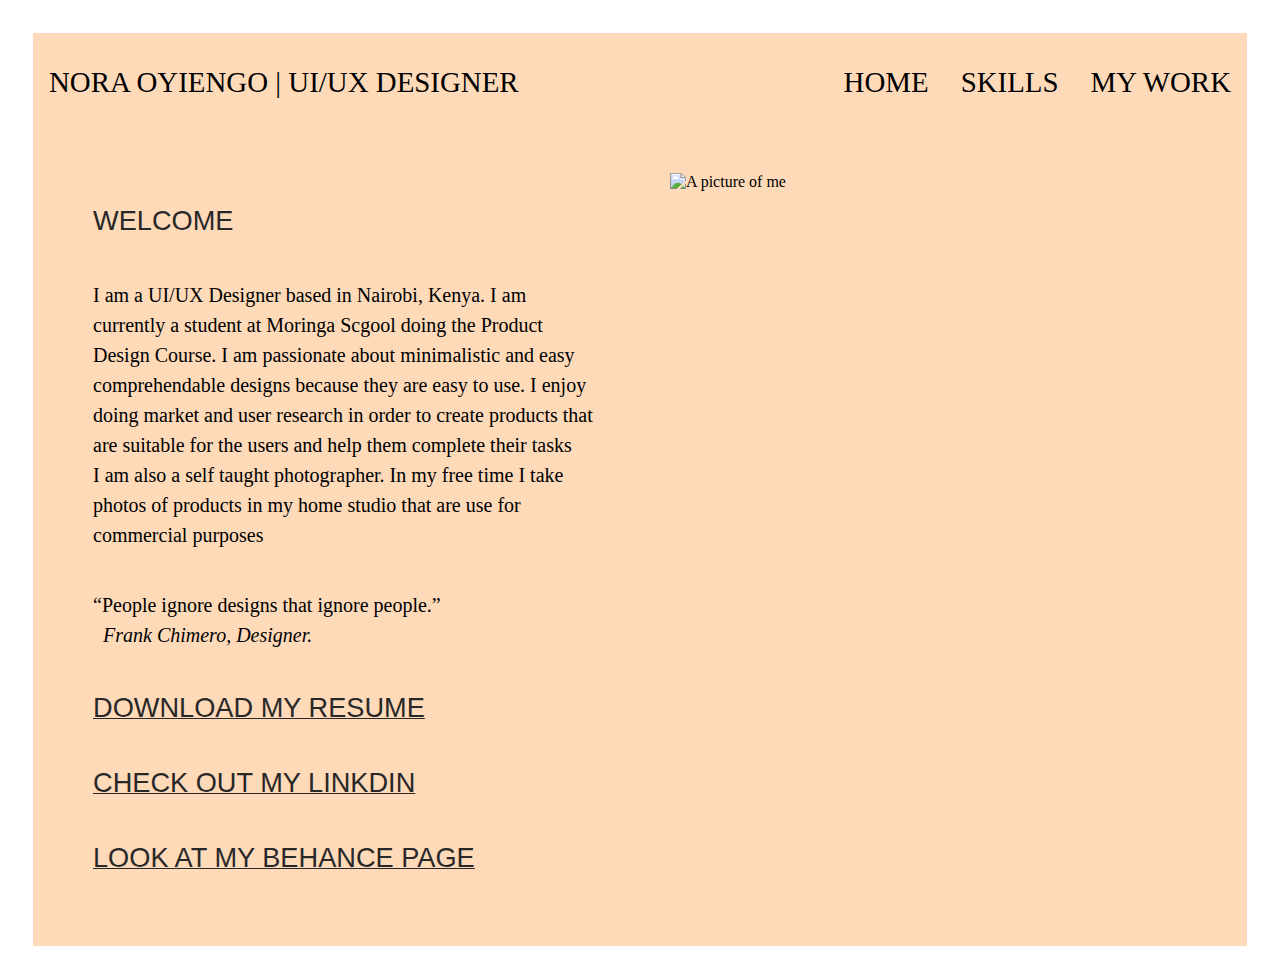
==== index.html @ 94b7c4a4 "first commit" ====
<!DOCTYPE html>
<html>

<head>
  <meta charset="utf-8">
  <meta name="viewport" content="width=device-width">
  <title>Oyiengo Nora's Portfolio</title>
  <link href="style.css" rel="stylesheet" type="text/css" />
</head>

<body>
  <div class="topnav">
  <a href="index.html" class="logo"><h1>NORA OYIENGO | UI/UX DESIGNER</h1></a> 
    <div class="topnav-right">
      <a class="active" href="index.html"><h1>HOME</h1></a>
      <a href="skills.html"><h1>SKILLS</h1></a>
      <a href="#work"><h1>MY WORK</h1></a>
    </div>
  </div>
  
  <div class="row">
    
  <div class="column">    
  <h2>Welcome</h2>
  <p>I am a UI/UX Designer based in Nairobi, Kenya. I am currently a student at Moringa Scgool doing the Product Design Course. I am passionate about minimalistic and easy comprehendable designs because they are easy to use. I enjoy doing market and user research in order to create products that are suitable for the users and help them complete their tasks
<br>I am also a self taught photographer. In my free time I take photos of products in my home studio that are use for commercial purposes</br></p>
  
  <p class="saying" id="bold"><q>People ignore designs that ignore people.</q>     
  <br><cite>&nbsp;&nbsp;Frank Chimero, Designer.</cite></p> 
  
  <h2 class="underline">Download my Resume</h2>
  <h2 class="underline">Check out my LinkdIn</h2>
  <h2 class="underline">Look at my Behance Page</h2>
  </div>

  <div class="column" id="difference">
    <img id="profilePic" alt="A picture of me" src="C:\Users\kra\Desktop\Web Development\UI-UX_Portfolio\images\youngLady.jpg" width="500" height="100%">
  </div>

  </div>
  
  <script src="script.js"></script>
  <!--
  This script places a badge on your repl's full-browser view back to your repl's cover
  page. Try various colors for the theme: dark, light, red, orange, yellow, lime, green,
  teal, blue, blurple, magenta, pink!
  -->
  <script src="https://replit.com/public/js/replit-badge-v2.js" theme="dark" position="bottom-right"></script>
</body>

</html>
---- style.css ----
html {
    height: 100%;
    width: 100%;
  }
  body{
    padding: 25px;
  }
  .row{
    display: flex;
    flex-direction: row;
    background-color: peachpuff;
    padding: 20px;
    
  }
  .column{
    background-color: peachpuff;
    flex: 50%;
    margin: 20px;
    justify-content: center;
    padding-left: 10px;
    padding-right: 10px;
  }
  
  h1{
    
    font-size: 1.7em;
    font-weight: 500;
  }
  h2{
    font-size: 1.7em;
    font-family: Tahoma, sans-serif;
    text-transform: uppercase;
    color: #292828;
    font-weight: 300;
    padding: 10px;
  }
  p{
    font-size: 20px;
    font-family: Garamond, serif;
    font-weight: 200;
    line-height: 1.5em;
    padding: 10px;
  }
  #bold{
    font-style: bold;
  }
  .underline {
    text-decoration-line: underline;
     text-decoration-thickness: 0.5px;
  }
  @media screen and (max-width: 600px) {
    .row {
      flex-direction: column;
    }
  }
  #profilePic{
    width: 100%;
    height: 100%;
    margin-right: auto;
    margin-left: auto;
    object-fit: cover;
  }
  .header{
    background-color: peachpuff;
  }
  .topnav {
    overflow: hidden;
    background-color: peachpuff;
  }
  
  .topnav a {
    float: left;
    color: black;
    text-align: center;
    padding: 14px 16px;
    text-decoration: none;
    font-size: 17px;
  }
  .topnav-right{
    float: right;
  }
  .topnav a:hover {
    background-color: #e99491;
    color: black;
  }
  h2.underline:hover {
    background-color: #e99491;
    color: black;
    text-decoration: underline;
  }
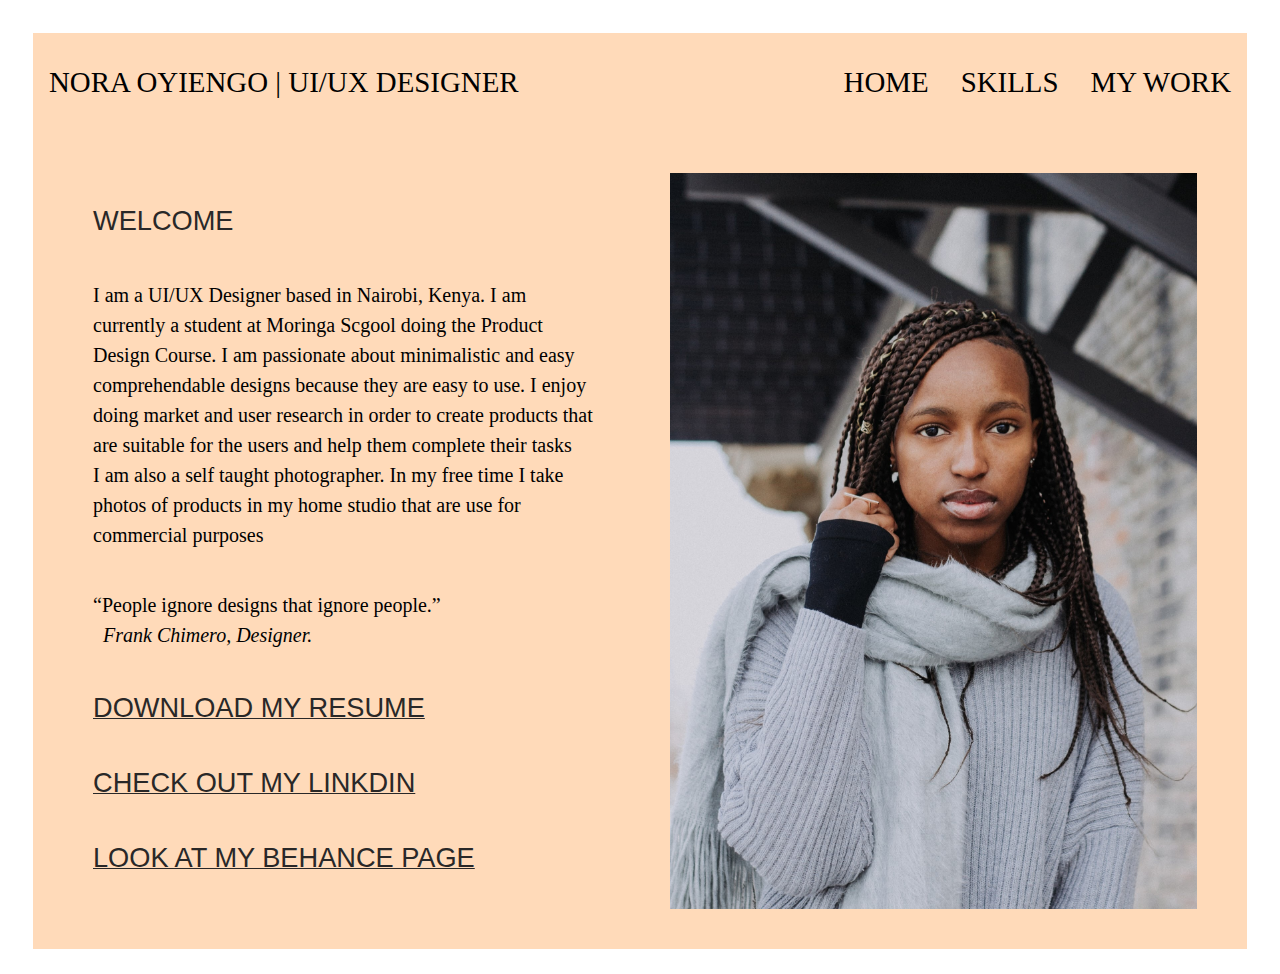
==== commit 7b7c6469: "index file image source path updated" ====
--- a/index.html
+++ b/index.html
@@ -34,7 +34,7 @@
   </div>
 
   <div class="column" id="difference">
-    <img id="profilePic" alt="A picture of me" src="C:\Users\kra\Desktop\Web Development\UI-UX_Portfolio\images\youngLady.jpg" width="500" height="100%">
+    <img id="profilePic" alt="A picture of me" src="images\youngLady.jpg" width="500" height="100%">
   </div>
 
   </div>
@@ -45,7 +45,6 @@
   page. Try various colors for the theme: dark, light, red, orange, yellow, lime, green,
   teal, blue, blurple, magenta, pink!
   -->
-  <script src="https://replit.com/public/js/replit-badge-v2.js" theme="dark" position="bottom-right"></script>
 </body>
 
 </html>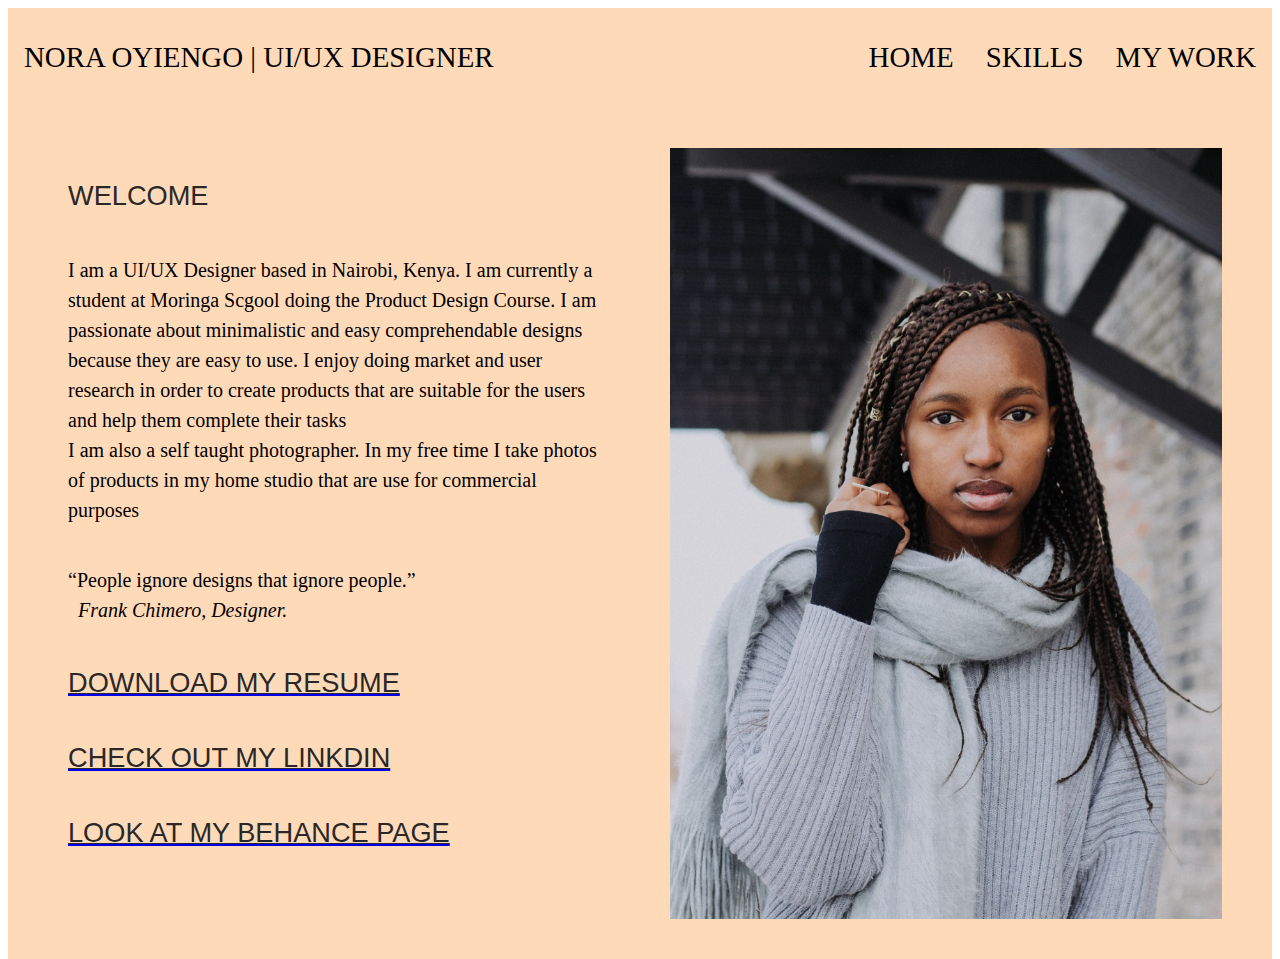
==== commit d82b0e44: "Adding div elements for he competitive analysis and adding the URL to the resume, LinkdIn and Behanc" ====
--- a/index.html
+++ b/index.html
@@ -14,7 +14,7 @@
     <div class="topnav-right">
       <a class="active" href="index.html"><h1>HOME</h1></a>
       <a href="skills.html"><h1>SKILLS</h1></a>
-      <a href="#work"><h1>MY WORK</h1></a>
+      <a href="project.html"><h1>MY WORK</h1></a>
     </div>
   </div>
   
@@ -28,9 +28,9 @@
   <p class="saying" id="bold"><q>People ignore designs that ignore people.</q>     
   <br><cite>&nbsp;&nbsp;Frank Chimero, Designer.</cite></p> 
   
-  <h2 class="underline">Download my Resume</h2>
-  <h2 class="underline">Check out my LinkdIn</h2>
-  <h2 class="underline">Look at my Behance Page</h2>
+  <a href="https://www.linkedin.com/in/nora-oyiengo-670685249"><h2 class="underline">Download my Resume</h2></a>
+  <a href="documents\UI-UX Resume.pdf"><h2 class="underline">Check out my LinkdIn</h2></a>
+  <a href="https://www.behance.net/noraoyiengo/projects"><h2 class="underline">Look at my Behance Page</h2></a>
   </div>
 
   <div class="column" id="difference">
@@ -39,12 +39,9 @@
 
   </div>
   
-  <script src="script.js"></script>
-  <!--
-  This script places a badge on your repl's full-browser view back to your repl's cover
-  page. Try various colors for the theme: dark, light, red, orange, yellow, lime, green,
-  teal, blue, blurple, magenta, pink!
-  -->
+  <script src="script.js">
+  </script>
+  
 </body>
 
 </html>--- a/style.css
+++ b/style.css
@@ -2,9 +2,7 @@
     height: 100%;
     width: 100%;
   }
-  body{
-    padding: 25px;
-  }
+
   .row{
     display: flex;
     flex-direction: row;
@@ -83,8 +81,11 @@
     background-color: #e99491;
     color: black;
   }
+  .active {
+    color: black;
+    text-decoration: underline;
+  }
   h2.underline:hover {
-    background-color: #e99491;
     color: black;
     text-decoration: underline;
   }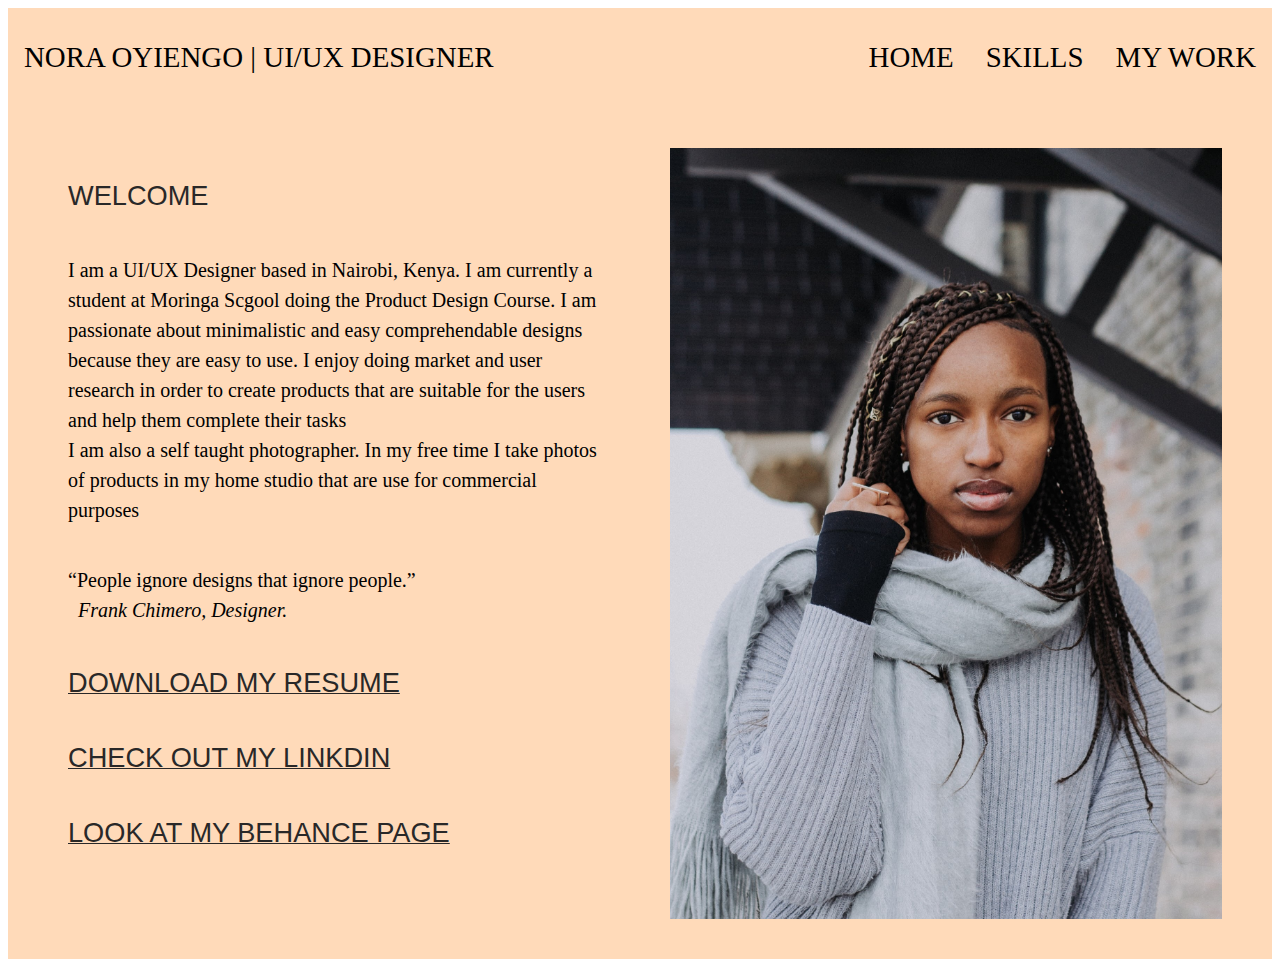
==== commit 278ac3e0: "Finishing up on the Back2School Case Study page" ====
--- a/index.html
+++ b/index.html
@@ -28,9 +28,9 @@
   <p class="saying" id="bold"><q>People ignore designs that ignore people.</q>     
   <br><cite>&nbsp;&nbsp;Frank Chimero, Designer.</cite></p> 
   
-  <a href="https://www.linkedin.com/in/nora-oyiengo-670685249"><h2 class="underline">Download my Resume</h2></a>
-  <a href="documents\UI-UX Resume.pdf"><h2 class="underline">Check out my LinkdIn</h2></a>
-  <a href="https://www.behance.net/noraoyiengo/projects"><h2 class="underline">Look at my Behance Page</h2></a>
+  <a href="documents\UI-UX Resume.pdf" target="_blank"><h2 class="underline">Download my Resume</h2></a>
+  <a href="https://www.linkedin.com/in/nora-oyiengo-670685249" target="_blank"><h2 class="underline" >Check out my LinkdIn</h2></a>
+  <a href="https://www.behance.net/noraoyiengo/projects" target="_blank"><h2 class="underline">Look at my Behance Page</h2></a>
   </div>
 
   <div class="column" id="difference">
--- a/style.css
+++ b/style.css
@@ -31,6 +31,9 @@
     color: #292828;
     font-weight: 300;
     padding: 10px;
+  }
+  a{
+    text-decoration: none;
   }
   p{
     font-size: 20px;
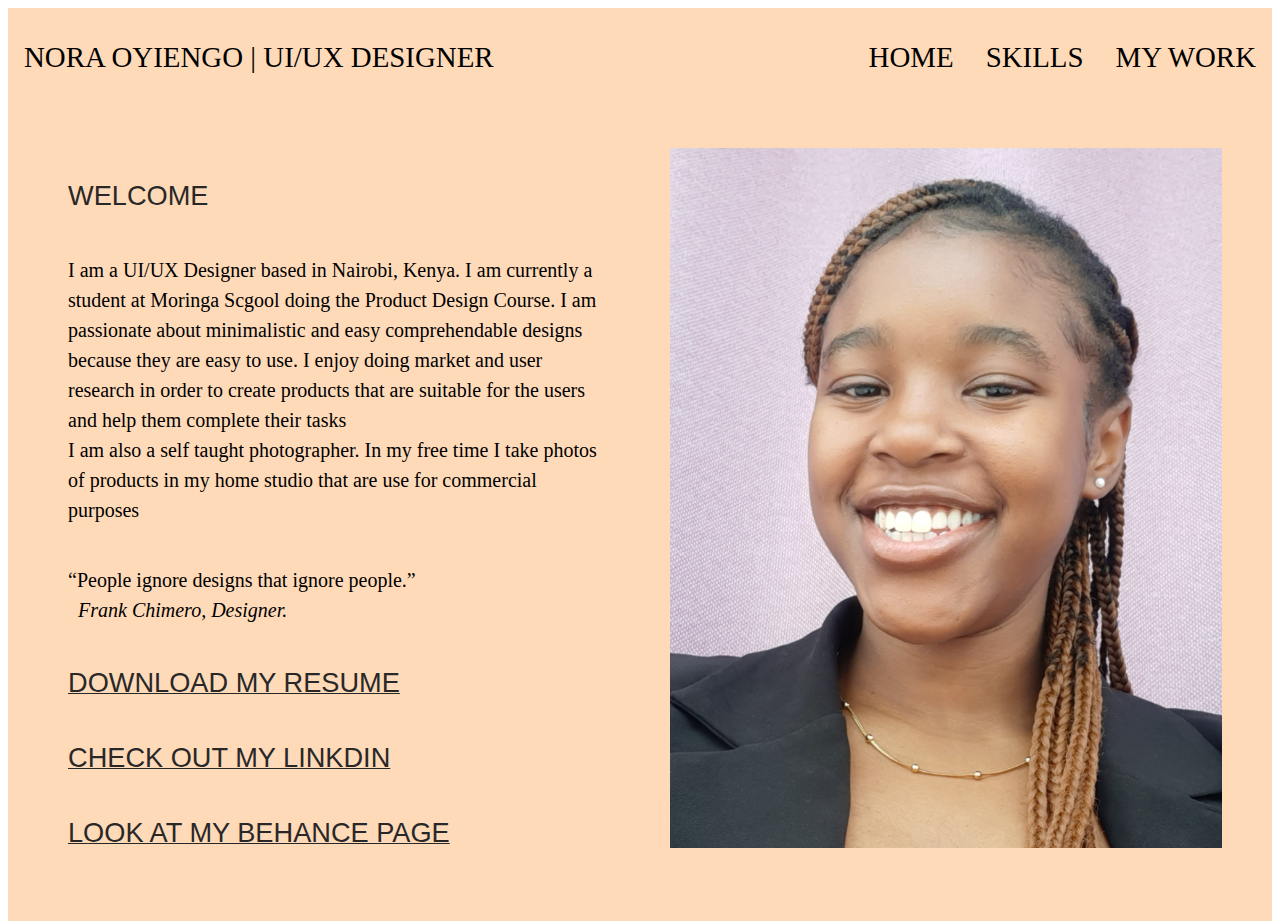
==== commit 61f7bc2a: "Updated my profile picture" ====
--- a/index.html
+++ b/index.html
@@ -34,7 +34,7 @@
   </div>
 
   <div class="column" id="difference">
-    <img id="profilePic" alt="A picture of me" src="images\youngLady.jpg" width="500" height="100%">
+    <img id="profilePic" alt="A picture of me" src="images\profile.jpg">
   </div>
 
   </div>
--- a/style.css
+++ b/style.css
@@ -56,10 +56,11 @@
   }
   #profilePic{
     width: 100%;
-    height: 100%;
+    height: 700px;
     margin-right: auto;
     margin-left: auto;
     object-fit: cover;
+    object-position: 0px 25%;
   }
   .header{
     background-color: peachpuff;
